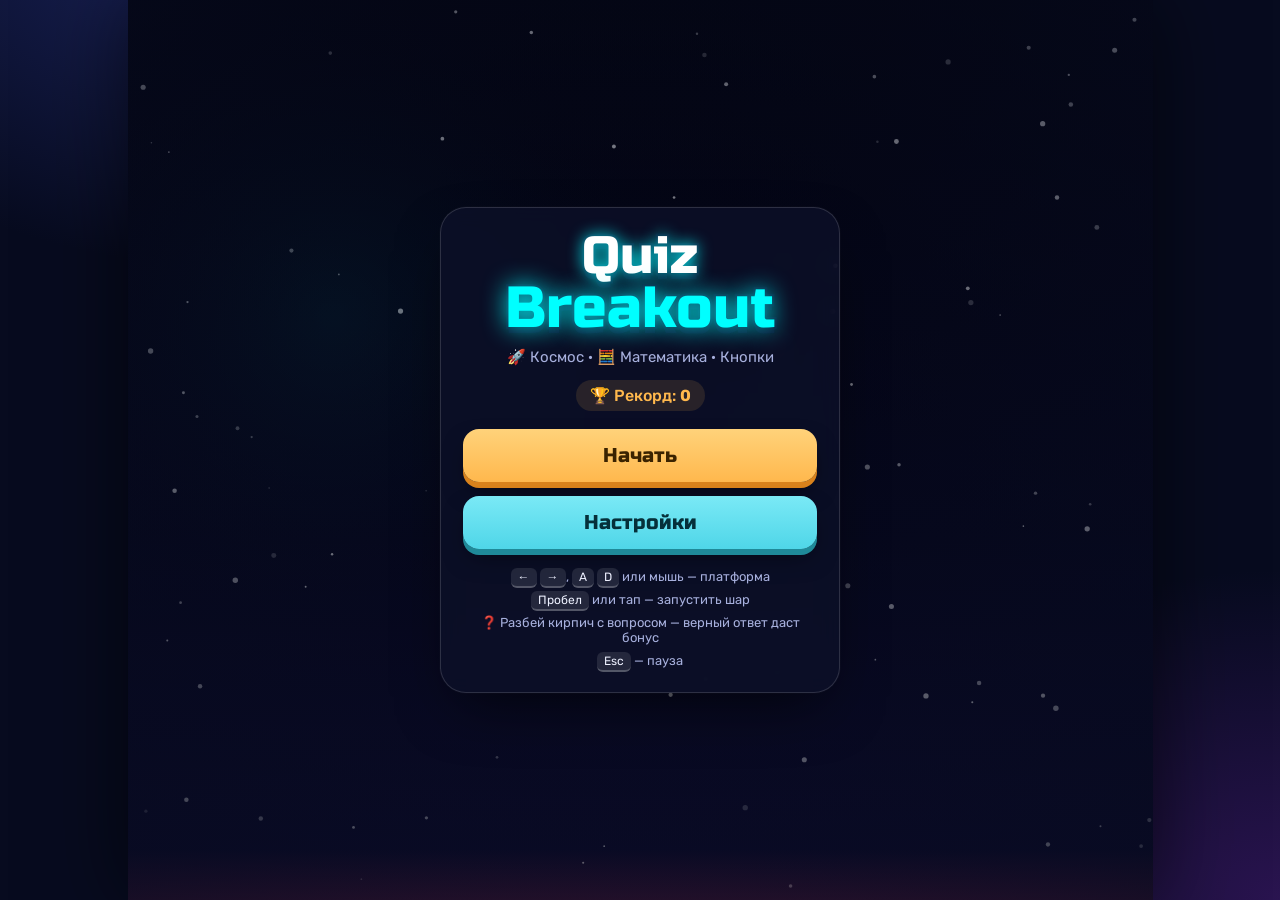
==== index.html @ 626467c3 "QuizBreakout: образовательная игра — арканоид с квизом Чистый JavaScript + Canvas, графика из эмодзи" ====
<!DOCTYPE html>
<html lang="ru">
<head>
  <meta charset="UTF-8">
  <meta name="viewport" content="width=device-width, initial-scale=1.0, viewport-fit=cover">
  <title>Quiz Breakout</title>
  <!-- Подключаем файл с оформлением.
       ?v=1 — номер версии: меняем его при каждом обновлении игры,
       чтобы браузер не брал старый файл из кэша -->
  <link rel="stylesheet" href="style.css?v=1">
</head>
<body>

<!-- ↓↓↓ Для CodePen копируйте в окно HTML всё, что ниже этой строки ↓↓↓
     Только эту часть! CodePen сам подключает style.css и script.js.
     Если скопировать строки <link> или <script src>, игра загрузится дважды
     и появится ошибка «Identifier ... has already been declared». -->

<!-- «Сцена» — рамка игры. Внутри холст (canvas) и все экраны поверх него -->
<div class="stage" id="stage">

  <!-- Холст: здесь JavaScript рисует кирпичи, шар и платформу -->
  <canvas id="gameCanvas"></canvas>

  <!-- Панель во время игры -->
  <div class="hud hidden" id="hud">
    <div class="hud-top">
      <div class="hud-left">
        <div class="hud-box">
          <span class="hud-label">Жизни</span>
          <b class="hearts" id="lives">❤️❤️❤️</b>
        </div>
      </div>
      <div class="hud-box hud-center">
        <span class="hud-label">Очки</span>
        <b id="score">0</b>
      </div>
      <div class="hud-right">
        <div class="hud-box">
          <span class="hud-label">Уровень</span>
          <b id="level">1</b>
        </div>
        <button class="icon-btn" id="pauseButton" type="button" aria-label="Пауза">
          <svg viewBox="0 0 24 24" width="22" height="22"><rect x="6" y="5" width="4" height="14" rx="1.5" fill="currentColor"/><rect x="14" y="5" width="4" height="14" rx="1.5" fill="currentColor"/></svg>
        </button>
      </div>
    </div>
    <!-- Улучшения, которые уже взяли -->
    <div class="weapon" id="perkChips"></div>
    <!-- Подсказка: как запустить шар -->
    <div class="launch-hint hidden" id="launchHint">Пробел или тап — запустить шар</div>
    <!-- Полоска здоровья босса -->
    <div class="boss-bar hidden" id="bossBar">
      <span id="bossName">Босс</span>
      <div class="bar"><div class="bar-fill" id="bossFill"></div></div>
    </div>
  </div>

  <!-- Обратный отсчёт 3 - 2 - 1 -->
  <div class="countdown hidden" id="countdown"></div>

  <!-- Всплывающая надпись -->
  <div class="toast" id="toast"></div>

  <!-- ЭКРАН 1. Стартовое меню -->
  <section class="screen" id="menuScreen">
    <div class="card">
      <h1 class="title">
        <span class="title-top">Quiz</span>
        <span class="title-bottom">Breakout</span>
      </h1>
      <p class="subtitle" id="menuInfo">Разбивай кирпичи, отвечай на вопросы, получай бонусы!</p>
      <div class="best">🏆 Рекорд: <b id="menuBest">0</b></div>
      <div class="buttons">
        <button class="btn" id="startButton" type="button">Начать</button>
        <button class="btn btn-secondary" id="settingsButton" type="button">Настройки</button>
      </div>
      <div class="howto">
        <div><kbd>←</kbd> <kbd>→</kbd>, <kbd>A</kbd> <kbd>D</kbd> или мышь — платформа</div>
        <div><kbd>Пробел</kbd> или тап — запустить шар</div>
        <div>❓ Разбей кирпич с вопросом — верный ответ даст бонус</div>
        <div><kbd>Esc</kbd> — пауза</div>
      </div>
    </div>
  </section>

  <!-- ЭКРАН 3. Выбор сложности -->
  <section class="screen hidden" id="difficultyScreen">
    <div class="card card-wide">
      <h2 class="screen-title">Выбери сложность</h2>
      <div class="choice-grid" id="difficultyChoices"></div>
    </div>
  </section>

  <!-- ЭКРАН 4. Вопрос (квиз) -->
  <section class="screen hidden" id="quizScreen">
    <div class="card quiz-card" id="quizCard">
      <div class="quiz-subject" id="quizSubject">🧮 Математика</div>
      <div class="quiz-question" id="quizQuestion">8 × 7 = ?</div>
      <div class="quiz-options" id="quizOptions"></div>
      <form class="quiz-form hidden" id="quizForm" autocomplete="off">
        <input class="quiz-input" id="quizInput" type="text" placeholder="Ответ" autocomplete="off" autocapitalize="characters" spellcheck="false">
        <button class="btn btn-small" type="submit">Ответить ⏎</button>
      </form>
      <div class="quiz-hint" id="quizHint">Верный ответ — бонус!</div>
    </div>
  </section>

  <!-- ЭКРАН 5. Улучшения (рогалик) -->
  <section class="screen hidden" id="perkScreen">
    <div class="card card-wide">
      <h2 class="screen-title">Верно! Выбери бонус</h2>
      <div class="choice-grid" id="perkChoices"></div>
    </div>
  </section>

  <!-- ЭКРАН 6. Настройки -->
  <section class="screen screen-settings hidden" id="settingsScreen">
    <div class="settings-panel">
      <div class="settings-header">
        <h2>Настройки</h2>
        <button class="icon-btn" id="settingsClose" type="button" aria-label="Закрыть">✕</button>
      </div>

      <div class="setting">
        <h3>Мир</h3>
        <div class="options options-cards" id="themeOptions"></div>
      </div>

      <div class="setting">
        <h3>Предмет</h3>
        <div class="options options-cards" id="subjectOptions"></div>
      </div>

      <div class="setting">
        <h3>Как отвечать</h3>
        <div class="options options-cards" id="inputOptions"></div>
      </div>

      <div class="setting">
        <h3>Звук</h3>
        <div class="row">
          <label class="switch">
            <input type="checkbox" id="soundToggle">
            <span class="switch-slider"></span>
          </label>
          <input class="volume" type="range" id="volumeRange" min="0" max="100" step="5" aria-label="Громкость">
        </div>
      </div>

      <div class="settings-footer">
        <button class="btn btn-ghost btn-small" id="resetBestButton" type="button">Сбросить рекорд</button>
        <button class="btn btn-small" id="settingsDone" type="button">Готово</button>
      </div>
    </div>
  </section>

  <!-- ЭКРАН 7. Пауза -->
  <section class="screen hidden" id="pauseScreen">
    <div class="card">
      <h2 class="screen-title">Пауза</h2>
      <div class="buttons">
        <button class="btn" id="resumeButton" type="button">Продолжить</button>
        <button class="btn btn-secondary" id="pauseMenuButton" type="button">В меню</button>
      </div>
    </div>
  </section>

  <!-- ЭКРАН 8. Игра окончена -->
  <section class="screen hidden" id="gameOverScreen">
    <div class="card">
      <h2 class="over-title">GAME OVER</h2>
      <div class="new-record hidden" id="newRecord">Новый рекорд!</div>
      <div class="stats">
        <div class="stat"><span>Очки</span><b id="finalScore">0</b></div>
        <div class="stat"><span>Уровни</span><b id="finalLevels">0</b></div>
        <div class="stat"><span>Ответы</span><b id="finalAnswers">0</b></div>
      </div>
      <div class="best">🏆 Рекорд: <b id="finalBest">0</b></div>
      <div class="buttons">
        <button class="btn" id="restartButton" type="button">Рестарт</button>
        <button class="btn btn-secondary" id="overMenuButton" type="button">В меню</button>
      </div>
    </div>
  </section>

</div>

<!-- ↑↑↑ Для CodePen копируйте до этой строки (строку <script> ниже — НЕ копировать) ↑↑↑ -->

<!-- Подключаем файл с логикой игры (номер версии — как у style.css) -->
<script src="script.js?v=1"></script>
</body>
</html>
---- style.css ----
/* =========================================================
   QUIZ BREAKOUT (АРКАНОИД) — оформление (цвета, шрифты, экраны, кнопки)
   ========================================================= */

/* Шрифты Google Fonts: Russo One — заголовки и цифры, Rubik — текст */
@import url('https://fonts.googleapis.com/css2?family=Russo+One&family=Rubik:wght@400;500;700&display=swap');

/* ---------- Цвета игры (переменные) ---------- */
/* --accent JavaScript меняет под выбранный мир */
:root {
  --bg: #070b1f;
  --panel: rgba(12, 16, 40, 0.84);
  --line: rgba(255, 255, 255, 0.14);
  --text: #eef1ff;
  --dim: #a7b0dd;
  --accent: #00ffff;
  --amber: #ffb84d;
  --amber-light: #ffd27a;
  --amber-dark: #d9821c;
  --cyan: #4fd6e8;
  --cyan-dark: #1f8a99;
  --good: #39d97a;
  --bad: #ff4d6d;
  --outline: #0d1030;
}

* {
  box-sizing: border-box;
}

html,
body {
  margin: 0;
  height: 100%;
}

body {
  display: flex;
  align-items: center;
  justify-content: center;
  overflow: hidden;
  background:
    radial-gradient(900px 600px at 20% -10%, #1c2560 0%, transparent 60%),
    radial-gradient(800px 600px at 100% 100%, #2a1450 0%, transparent 55%),
    var(--bg);
  color: var(--text);
  font-family: 'Rubik', sans-serif;
  user-select: none;
  -webkit-user-select: none;
  -webkit-tap-highlight-color: transparent;
}

/* ---------- Сцена и холст ---------- */
/* Размер сцены задаёт JavaScript (функция resizeGame) */
.stage {
  position: relative;
  overflow: hidden;
  box-shadow: 0 0 80px rgba(0, 0, 0, 0.6);
  touch-action: none; /* чтобы касание не прокручивало страницу */
}

#gameCanvas {
  display: block;
  width: 100%;
  height: 100%;
}

.hidden {
  display: none !important;
}

/* ---------- Панель во время игры (HUD) ---------- */
.hud {
  position: absolute;
  inset: 0;
  padding: 12px;
  pointer-events: none; /* касания проходят сквозь панель */
}

.hud-top {
  display: flex;
  justify-content: space-between;
  align-items: flex-start;
  gap: 8px;
}

.hud-box {
  display: flex;
  flex-direction: column;
  padding: 6px 12px;
  border: 1px solid var(--line);
  border-radius: 14px;
  background: var(--panel);
  backdrop-filter: blur(8px);
}

.hud-label {
  color: var(--dim);
  font-size: 11px;
  font-weight: 700;
  letter-spacing: 0.04em;
  text-transform: uppercase;
  white-space: nowrap;
}

.hud-box b {
  font-family: 'Russo One', sans-serif;
  font-size: 22px;
  font-weight: 400;
  line-height: 1.15;
}

.hud-hp {
  min-width: 140px;
}

.hud-hp b {
  font-size: 14px;
}

.hud-center {
  align-items: center;
}

.hud-center b {
  color: var(--accent);
  text-shadow: 0 0 12px var(--accent);
}

.hud-right {
  display: flex;
  gap: 8px;
  align-items: flex-start;
}

.bar {
  height: 10px;
  margin: 5px 0 3px;
  border-radius: 999px;
  background: rgba(255, 255, 255, 0.12);
  overflow: hidden;
}

.bar-fill {
  width: 100%;
  height: 100%;
  border-radius: 999px;
  background: linear-gradient(90deg, var(--bad), #ff9f43, var(--good));
  background-size: 300% 100%;
  transition: width 0.25s;
}

.weapon {
  position: absolute;
  left: 12px;
  bottom: 12px;
  display: flex;
  flex-wrap: wrap;
  gap: 6px;
  max-width: calc(100% - 24px);
}

.chip {
  padding: 4px 10px;
  border: 1px solid var(--line);
  border-radius: 999px;
  background: var(--panel);
  font-size: 12px;
  font-weight: 500;
  white-space: nowrap;
}

.boss-bar {
  position: absolute;
  top: 78px;
  left: 50%;
  width: min(420px, 80%);
  transform: translateX(-50%);
  text-align: center;
  font-family: 'Russo One', sans-serif;
  font-size: 14px;
  color: var(--bad);
  text-shadow: 0 0 10px var(--bad);
}

.boss-bar .bar {
  height: 12px;
  border: 1px solid rgba(255, 77, 109, 0.6);
}

.boss-bar .bar-fill {
  background: linear-gradient(90deg, #ff2a5c, #ff7a45);
}

.icon-btn {
  pointer-events: auto;
  display: grid;
  place-items: center;
  width: 44px;
  height: 44px;
  border: 1px solid var(--line);
  border-radius: 14px;
  background: var(--panel);
  color: #fff;
  font-size: 18px;
  cursor: pointer;
  backdrop-filter: blur(8px);
}

/* ---------- Экраны ---------- */
.screen {
  position: absolute;
  inset: 0;
  display: flex;
  align-items: center;
  justify-content: center;
  padding: 14px;
  background: radial-gradient(circle at 50% 45%, rgba(7, 11, 31, 0.3), rgba(7, 11, 31, 0.75));
  animation: fadeIn 0.2s ease;
}

.card {
  width: min(400px, 100%);
  max-height: 100%;
  overflow-y: auto;
  padding: 24px 22px;
  border: 1px solid var(--line);
  border-radius: 26px;
  background: var(--panel);
  box-shadow: 0 24px 60px -20px rgba(0, 0, 0, 0.7), 0 0 0 1px rgba(255, 255, 255, 0.02);
  backdrop-filter: blur(10px);
  text-align: center;
  animation: rise 0.3s cubic-bezier(0.2, 0.9, 0.3, 1.2);
}

.card-wide {
  width: min(720px, 100%);
}

/* Заголовок игры с неоновым свечением в цвет мира */
.title {
  margin: 0 0 6px;
  font-family: 'Russo One', sans-serif;
  font-weight: 400;
  line-height: 0.95;
}

.title span {
  display: block;
  -webkit-text-stroke: 5px var(--outline);
  paint-order: stroke fill;
}

.title-top {
  font-size: 52px;
  color: #fff;
  text-shadow: 0 0 16px var(--accent), 0 6px 0 var(--outline);
}

.title-bottom {
  font-size: 58px;
  color: var(--accent);
  text-shadow: 0 0 24px var(--accent), 0 6px 0 var(--outline);
}

.subtitle {
  margin: 12px 0 14px;
  color: var(--dim);
  font-size: 15px;
}

.best {
  display: inline-block;
  margin-bottom: 18px;
  padding: 6px 14px;
  border-radius: 999px;
  background: rgba(255, 184, 77, 0.12);
  color: var(--amber);
  font-weight: 500;
}

.screen-title {
  margin: 0 0 16px;
  font-family: 'Russo One', sans-serif;
  font-size: 28px;
  font-weight: 400;
}

.buttons {
  display: flex;
  flex-direction: column;
  gap: 14px;
}

.howto {
  display: grid;
  gap: 8px;
  margin-top: 20px;
  color: var(--dim);
  font-size: 13px;
}

kbd {
  padding: 2px 7px;
  border-radius: 6px;
  background: rgba(255, 255, 255, 0.1);
  border-bottom: 2px solid rgba(255, 255, 255, 0.22);
  color: var(--text);
  font-family: inherit;
  font-size: 12px;
}

/* ---------- Кнопки (объёмные, «нажимаются» вниз) ---------- */
.btn {
  padding: 14px 28px;
  border: 0;
  border-radius: 16px;
  background: linear-gradient(180deg, var(--amber-light), var(--amber));
  box-shadow: 0 6px 0 var(--amber-dark), 0 12px 24px -6px rgba(0, 0, 0, 0.5);
  color: #3b2300;
  font-family: 'Russo One', sans-serif;
  font-size: 20px;
  cursor: pointer;
  transition: transform 0.1s, box-shadow 0.1s, filter 0.15s;
}

.btn:hover {
  filter: brightness(1.07);
}

.btn:active {
  transform: translateY(4px);
  box-shadow: 0 2px 0 var(--amber-dark);
}

.btn-secondary {
  background: linear-gradient(180deg, #7ae9f6, var(--cyan));
  box-shadow: 0 6px 0 var(--cyan-dark), 0 12px 24px -6px rgba(0, 0, 0, 0.5);
  color: #05303a;
}

.btn-secondary:active {
  box-shadow: 0 2px 0 var(--cyan-dark);
}

.btn-ghost {
  background: rgba(255, 255, 255, 0.08);
  box-shadow: none;
  color: var(--dim);
}

.btn-ghost:active {
  box-shadow: none;
}

.btn-small {
  padding: 11px 18px;
  font-size: 15px;
}

/* ---------- Карточки выбора: герои, сложность, улучшения ---------- */
.choice-grid {
  display: grid;
  grid-template-columns: repeat(auto-fit, minmax(170px, 1fr));
  gap: 12px;
}

.choice {
  display: flex;
  flex-direction: column;
  align-items: center;
  gap: 6px;
  padding: 16px 12px;
  border: 2px solid var(--line);
  border-radius: 20px;
  background: rgba(255, 255, 255, 0.05);
  color: var(--text);
  font-family: inherit;
  cursor: pointer;
  transition: transform 0.15s, border-color 0.15s, box-shadow 0.15s;
}

.choice:hover,
.choice:focus-visible {
  transform: translateY(-4px);
  border-color: var(--accent);
  box-shadow: 0 0 22px -4px var(--accent);
  outline: none;
}

.choice-icon {
  font-size: 46px;
  line-height: 1.1;
}

.choice-title {
  font-family: 'Russo One', sans-serif;
  font-size: 18px;
}

.choice-desc {
  color: var(--dim);
  font-size: 13px;
  line-height: 1.35;
}

.choice-stats {
  display: grid;
  gap: 3px;
  width: 100%;
  margin-top: 4px;
  font-size: 12px;
  text-align: left;
}

.stat-row {
  display: flex;
  align-items: center;
  gap: 6px;
}

.stat-row span {
  width: 64px;
  color: var(--dim);
}

.stat-dots {
  letter-spacing: 1px;
  color: var(--accent);
}

/* ---------- Окно вопроса ---------- */
.quiz-card {
  width: min(460px, 100%);
  border-color: var(--accent);
  box-shadow: 0 0 40px -10px var(--accent), 0 24px 60px -20px rgba(0, 0, 0, 0.7);
}

.quiz-subject {
  color: var(--dim);
  font-size: 14px;
  font-weight: 700;
  letter-spacing: 0.06em;
  text-transform: uppercase;
}

.quiz-question {
  margin: 14px 0 18px;
  font-family: 'Russo One', sans-serif;
  font-size: 40px;
  letter-spacing: 0.04em;
  word-break: break-word;
}

.quiz-question small {
  display: block;
  margin-top: 6px;
  color: var(--dim);
  font-family: 'Rubik', sans-serif;
  font-size: 15px;
  letter-spacing: 0;
}

.quiz-options {
  display: grid;
  grid-template-columns: 1fr 1fr;
  gap: 12px;
}

.quiz-option {
  min-height: 64px;
  padding: 12px;
  border: 2px solid var(--line);
  border-radius: 18px;
  background: rgba(255, 255, 255, 0.07);
  color: #fff;
  font-family: 'Russo One', sans-serif;
  font-size: 24px;
  cursor: pointer;
  transition: transform 0.12s, border-color 0.12s, background 0.12s;
}

.quiz-option:hover {
  transform: translateY(-3px);
  border-color: var(--accent);
  background: rgba(255, 255, 255, 0.12);
}

.quiz-option.right {
  border-color: var(--good);
  background: rgba(57, 217, 122, 0.3);
}

.quiz-option.wrong {
  border-color: var(--bad);
  background: rgba(255, 77, 109, 0.3);
}

.quiz-form {
  display: flex;
  gap: 10px;
}

.quiz-input {
  flex: 1;
  min-width: 0;
  padding: 14px 16px;
  border: 2px solid var(--accent);
  border-radius: 16px;
  outline: none;
  background: rgba(0, 0, 0, 0.35);
  color: #fff;
  font-family: 'Russo One', sans-serif;
  font-size: 24px;
  text-align: center;
  text-transform: uppercase;
}

.quiz-hint {
  margin-top: 14px;
  color: var(--dim);
  font-size: 13px;
}

/* Окно мигает красным при неверном ответе и зелёным при верном */
.quiz-card.flash-bad {
  animation: flashBad 0.6s ease;
}

.quiz-card.flash-good {
  animation: flashGood 0.5s ease;
}

/* ---------- Экран настроек ---------- */
.screen-settings {
  justify-content: flex-end;
  align-items: stretch;
  background: linear-gradient(90deg, transparent 30%, rgba(7, 11, 31, 0.6));
}

.settings-panel {
  width: min(420px, 100%);
  max-height: 100%;
  overflow-x: hidden;
  overflow-y: auto;
  padding: 18px 20px 20px;
  border: 1px solid var(--line);
  border-radius: 24px;
  background: var(--panel);
  backdrop-filter: blur(10px);
  animation: slideIn 0.3s ease;
}

.settings-header {
  display: flex;
  justify-content: space-between;
  align-items: center;
}

.settings-header h2 {
  margin: 0;
  font-family: 'Russo One', sans-serif;
  font-size: 24px;
  font-weight: 400;
}

.setting {
  padding: 12px 0;
  border-bottom: 1px solid var(--line);
}

.setting h3 {
  margin: 0 0 10px;
  color: var(--dim);
  font-size: 12px;
  font-weight: 700;
  letter-spacing: 0.06em;
  text-transform: uppercase;
}

.row {
  display: flex;
  align-items: center;
  justify-content: space-between;
  gap: 16px;
}

.options {
  display: flex;
  flex-wrap: wrap;
  gap: 8px;
}

.options-cards .option {
  flex: 1;
  min-width: 100px;
}

.option {
  display: flex;
  flex-direction: column;
  align-items: center;
  gap: 4px;
  padding: 10px 8px;
  border: 2px solid transparent;
  border-radius: 14px;
  background: rgba(255, 255, 255, 0.05);
  color: var(--dim);
  font-family: inherit;
  font-size: 12px;
  cursor: pointer;
  transition: transform 0.15s, border-color 0.15s, background 0.15s;
}

.option:hover {
  transform: translateY(-2px);
}

.option.selected {
  border-color: var(--accent);
  background: rgba(255, 255, 255, 0.1);
  color: #fff;
}

.option-icon {
  font-size: 26px;
}

.option-title {
  color: #fff;
  font-size: 14px;
  font-weight: 700;
}

.settings-footer {
  display: flex;
  justify-content: space-between;
  gap: 10px;
  padding-top: 16px;
}

/* Переключатель (вкл/выкл) */
.switch {
  position: relative;
  flex-shrink: 0;
  width: 52px;
  height: 30px;
  cursor: pointer;
}

.switch input {
  position: absolute;
  opacity: 0;
}

.switch-slider {
  position: absolute;
  inset: 0;
  border-radius: 999px;
  background: rgba(255, 255, 255, 0.15);
  transition: background 0.2s;
}

.switch-slider::before {
  content: '';
  position: absolute;
  top: 4px;
  left: 4px;
  width: 22px;
  height: 22px;
  border-radius: 50%;
  background: #fff;
  transition: transform 0.2s;
}

.switch input:checked + .switch-slider {
  background: var(--amber);
}

.switch input:checked + .switch-slider::before {
  transform: translateX(22px);
}

.volume {
  flex: 1;
  accent-color: var(--amber);
}

.volume:disabled {
  opacity: 0.35;
}

/* ---------- Экран «Игра окончена» ---------- */
.over-title {
  margin: 0 0 14px;
  font-family: 'Russo One', sans-serif;
  font-size: 46px;
  font-weight: 400;
  color: var(--bad);
  -webkit-text-stroke: 4px var(--outline);
  paint-order: stroke fill;
  text-shadow: 0 0 24px var(--bad);
}

.stats {
  display: flex;
  gap: 10px;
  margin-bottom: 14px;
}

.stat {
  flex: 1;
  padding: 10px 6px;
  border-radius: 16px;
  background: rgba(255, 255, 255, 0.07);
}

.stat span {
  display: block;
  color: var(--dim);
  font-size: 12px;
}

.stat b {
  font-family: 'Russo One', sans-serif;
  font-size: 28px;
  font-weight: 400;
}

.new-record {
  display: inline-block;
  margin-bottom: 14px;
  padding: 6px 16px;
  border-radius: 999px;
  background: linear-gradient(90deg, var(--accent), var(--amber));
  color: #10132e;
  font-weight: 700;
  animation: pulse 1s ease-in-out infinite;
}

/* ---------- Обратный отсчёт и всплывающая надпись ---------- */
.countdown {
  position: absolute;
  inset: 0;
  display: grid;
  place-items: center;
  pointer-events: none;
  font-family: 'Russo One', sans-serif;
  font-size: 150px;
  color: #fff;
  -webkit-text-stroke: 6px var(--outline);
  paint-order: stroke fill;
  text-shadow: 0 0 30px var(--accent), 0 8px 0 var(--outline);
}

.countdown span {
  animation: countPop 0.7s ease-out both;
}

.countdown .go {
  font-size: 90px;
  color: var(--accent);
}

.toast {
  position: absolute;
  top: 26%;
  left: 50%;
  transform: translateX(-50%);
  opacity: 0;
  pointer-events: none;
  white-space: nowrap;
  font-family: 'Russo One', sans-serif;
  font-size: 30px;
  color: #fff;
  -webkit-text-stroke: 4px var(--outline);
  paint-order: stroke fill;
  text-shadow: 0 0 18px var(--accent);
}

.toast.show {
  animation: toast 1.6s ease both;
}

/* ---------- Анимации ---------- */
@keyframes fadeIn {
  from { opacity: 0; }
  to { opacity: 1; }
}

@keyframes rise {
  from { opacity: 0; transform: translateY(24px) scale(0.96); }
  to { opacity: 1; transform: none; }
}

@keyframes slideIn {
  from { opacity: 0; transform: translateX(40px); }
  to { opacity: 1; transform: none; }
}

@keyframes pulse {
  0%, 100% { transform: scale(1); }
  50% { transform: scale(1.07); }
}

@keyframes flashBad {
  0%, 100% { background: var(--panel); }
  20%, 60% { background: rgba(255, 77, 109, 0.75); }
  40%, 80% { background: rgba(255, 77, 109, 0.25); }
}

@keyframes flashGood {
  0%, 100% { background: var(--panel); }
  40% { background: rgba(57, 217, 122, 0.6); }
}

@keyframes countPop {
  0% { opacity: 0; transform: scale(2.2); }
  30% { opacity: 1; transform: scale(1); }
  80% { opacity: 1; transform: scale(0.95); }
  100% { opacity: 0; transform: scale(0.7); }
}

@keyframes toast {
  0% { opacity: 0; transform: translate(-50%, 20px) scale(0.8); }
  15% { opacity: 1; transform: translate(-50%, 0) scale(1.05); }
  25% { transform: translate(-50%, 0) scale(1); }
  80% { opacity: 1; }
  100% { opacity: 0; transform: translate(-50%, -20px); }
}

/* ---------- Телефоны ---------- */
@media (max-width: 640px) {
  .screen-settings {
    align-items: flex-end;
    padding: 10px;
  }

  .settings-panel {
    max-height: 80%;
  }

  .hud-hp {
    min-width: 110px;
  }

  .hud-box b {
    font-size: 18px;
  }

  .title-top { font-size: 42px; }
  .title-bottom { font-size: 46px; }
  .quiz-question { font-size: 32px; }
  .quiz-option { font-size: 20px; }
  .choice-grid { grid-template-columns: 1fr; }
  .choice { flex-direction: row; text-align: left; }
  .choice-icon { font-size: 38px; }
  .countdown { font-size: 120px; }
}

/* Если в системе включено «уменьшить движение» */
@media (prefers-reduced-motion: reduce) {
  .new-record {
    animation: none;
  }
}

/* =========================================================
   ДОПОЛНЕНИЯ ДЛЯ АРКАНОИДА
   ========================================================= */

.hud-left {
  display: flex;
  gap: 8px;
  align-items: flex-start;
}

.hearts {
  font-size: 20px;
  letter-spacing: 2px;
}

.launch-hint {
  position: absolute;
  bottom: 120px;
  left: 50%;
  transform: translateX(-50%);
  padding: 8px 16px;
  border-radius: 999px;
  background: var(--panel);
  color: #fff;
  font-weight: 700;
  white-space: nowrap;
  animation: blink 1.1s ease-in-out infinite;
}

@keyframes blink {
  0%, 100% { opacity: 1; }
  50% { opacity: 0.3; }
}

@media (max-width: 640px) {
  .hud-box {
    padding: 3px 8px;
  }

  .hud-box b,
  .hearts {
    font-size: 15px;
  }

  .boss-bar {
    top: 58px;
  }
}
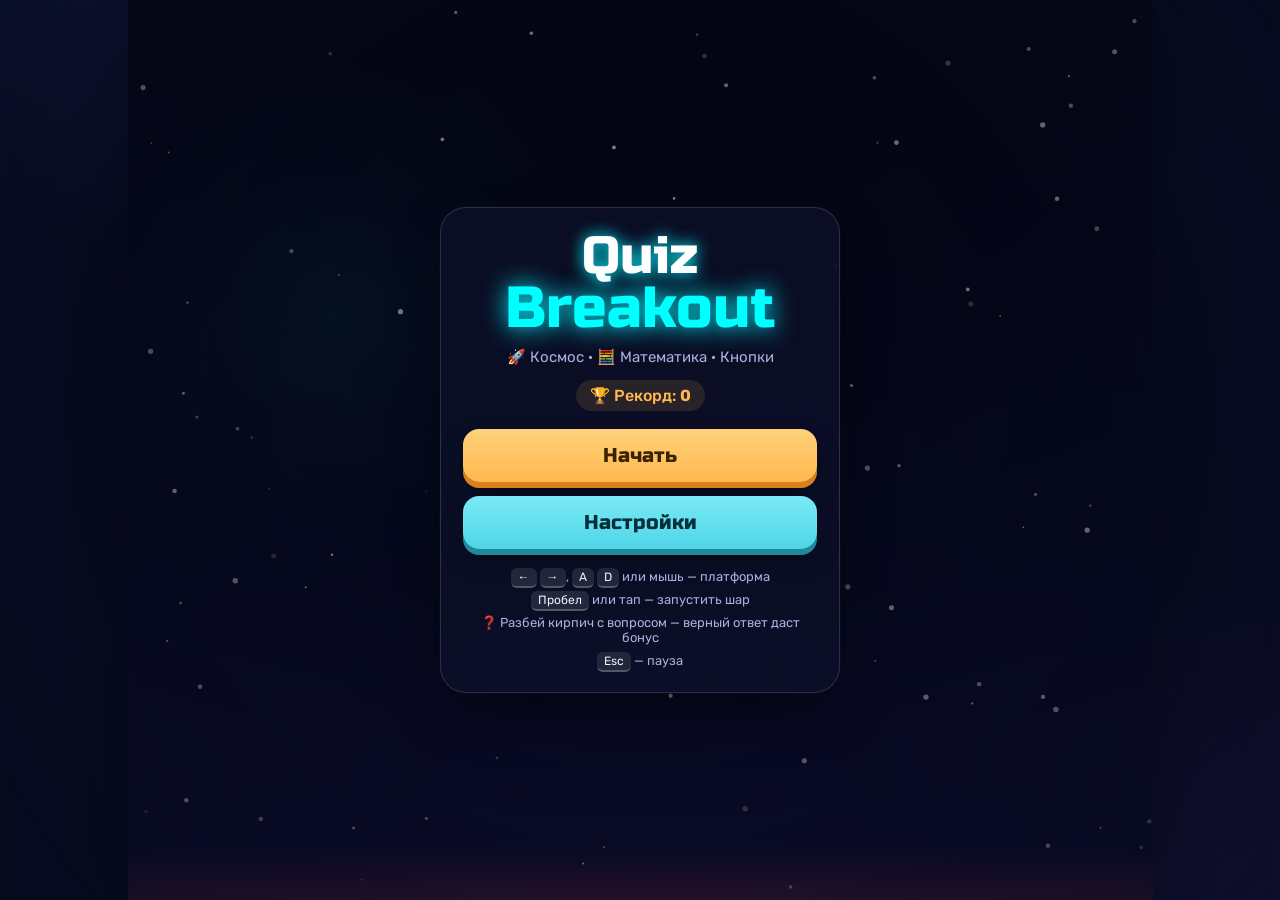
==== commit c3de187e: "Вёрстка: ровная верхняя панель, экраны на всё окно, переносы подсказок - Верхняя панель — сетка из т" ====
--- a/index.html
+++ b/index.html
@@ -5,9 +5,9 @@
   <meta name="viewport" content="width=device-width, initial-scale=1.0, viewport-fit=cover">
   <title>Quiz Breakout</title>
   <!-- Подключаем файл с оформлением.
-       ?v=1 — номер версии: меняем его при каждом обновлении игры,
+       ?v=2 — номер версии: меняем его при каждом обновлении игры,
        чтобы браузер не брал старый файл из кэша -->
-  <link rel="stylesheet" href="style.css?v=1">
+  <link rel="stylesheet" href="style.css?v=2">
 </head>
 <body>
 
@@ -189,6 +189,6 @@
 <!-- ↑↑↑ Для CodePen копируйте до этой строки (строку <script> ниже — НЕ копировать) ↑↑↑ -->
 
 <!-- Подключаем файл с логикой игры (номер версии — как у style.css) -->
-<script src="script.js?v=1"></script>
+<script src="script.js?v=2"></script>
 </body>
 </html>
--- a/style.css
+++ b/style.css
@@ -913,3 +913,84 @@
     top: 58px;
   }
 }
+
+/* =========================================================
+   РОВНАЯ ВЕРХНЯЯ ПАНЕЛЬ И ЭКРАНЫ
+   ========================================================= */
+
+/* Сетка: левая и правая колонки одинаковой ширины (1fr),
+   поэтому средний блок стоит точно по центру */
+.hud-top {
+  display: grid;
+  grid-template-columns: 1fr auto 1fr;
+  align-items: start;
+}
+
+.hud-top > :first-child {
+  justify-self: start;
+}
+
+.hud-top > :last-child {
+  justify-self: end;
+}
+
+.hud-left,
+.hud-right {
+  display: flex;
+  gap: 8px;
+  align-items: stretch;
+}
+
+/* Все блоки одной высоты, содержимое по центру */
+.hud-top .hud-box {
+  justify-content: center;
+  min-width: 80px;
+  height: 54px;
+  text-align: center;
+}
+
+.hud-top .hud-label {
+  line-height: 16px;
+}
+
+.hud-top .icon-btn {
+  width: 54px;
+  height: 54px;
+}
+
+/* Экраны (меню, вопрос, улучшения, настройки…) — на всё окно,
+   даже если игровое поле на телефоне узкой полосой */
+.screen {
+  position: fixed;
+}
+
+/* Длинные подсказки переносятся, а не обрезаются краем экрана */
+.toast {
+  width: max-content;
+  max-width: 92%;
+  white-space: normal;
+  text-align: center;
+  line-height: 1.15;
+}
+
+@media (max-width: 700px) {
+  .hud-top .hud-box {
+    min-width: 0;
+    height: 40px;
+    padding: 2px 8px;
+  }
+
+  .hud-top .hud-label {
+    line-height: 12px;
+  }
+
+  .hud-top .icon-btn {
+    width: 40px;
+    height: 40px;
+  }
+
+  .hud-left,
+  .hud-right {
+    gap: 4px;
+  }
+}
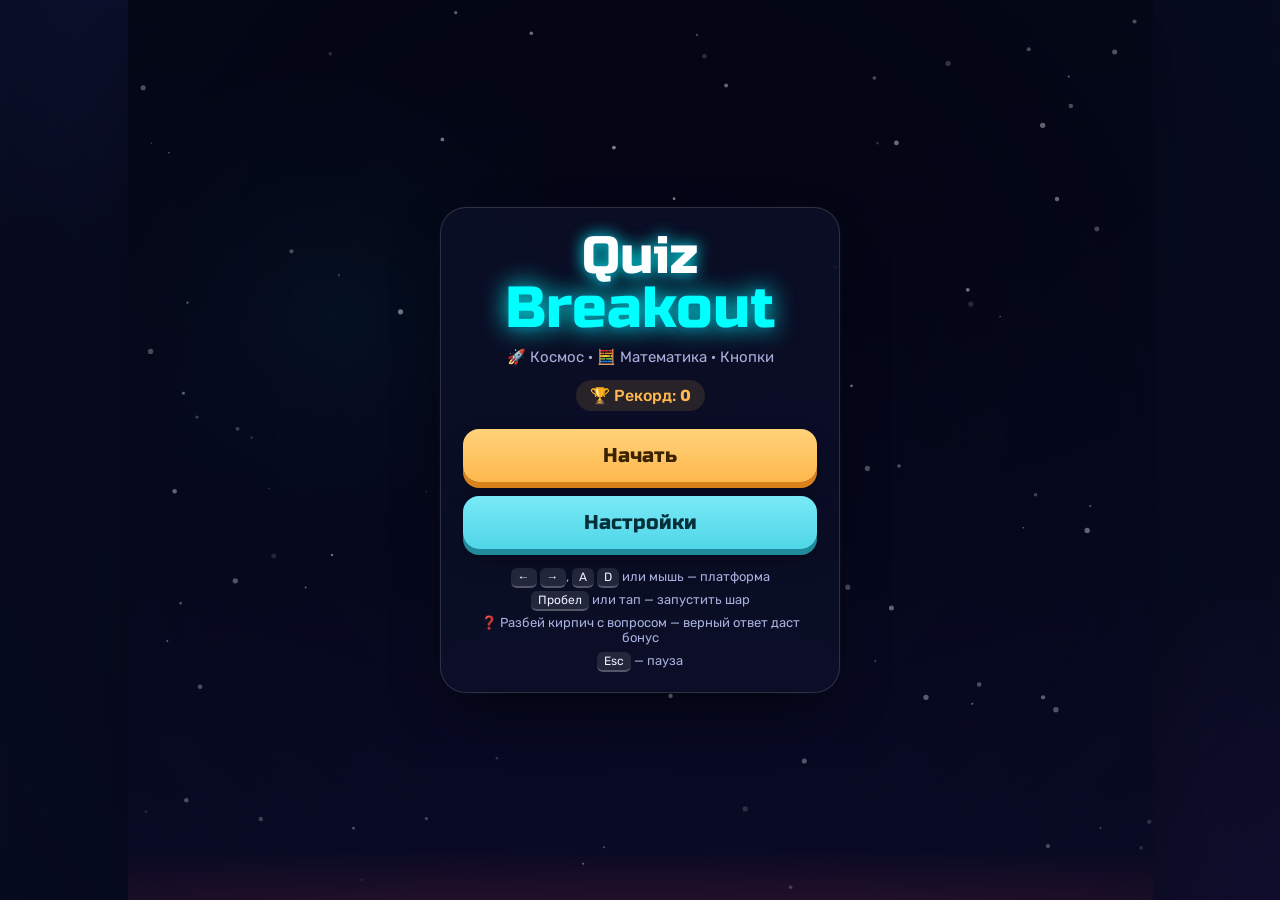
==== commit bbf07d10: "Новый предмет «История России» и выбор предмета перед игрой - 4 предмета: математика, русский, англи" ====
--- a/index.html
+++ b/index.html
@@ -5,9 +5,9 @@
   <meta name="viewport" content="width=device-width, initial-scale=1.0, viewport-fit=cover">
   <title>Quiz Breakout</title>
   <!-- Подключаем файл с оформлением.
-       ?v=2 — номер версии: меняем его при каждом обновлении игры,
+       ?v=3 — номер версии: меняем его при каждом обновлении игры,
        чтобы браузер не брал старый файл из кэша -->
-  <link rel="stylesheet" href="style.css?v=2">
+  <link rel="stylesheet" href="style.css?v=3">
 </head>
 <body>
 
@@ -87,7 +87,10 @@
   <!-- ЭКРАН 3. Выбор сложности -->
   <section class="screen hidden" id="difficultyScreen">
     <div class="card card-wide">
-      <h2 class="screen-title">Выбери сложность</h2>
+      <h2 class="screen-title">Выбери предмет и сложность</h2>
+      <h3 class="pick-title">Предмет</h3>
+      <div class="options options-cards subject-pick" id="subjectQuick"></div>
+      <h3 class="pick-title">Сложность</h3>
       <div class="choice-grid" id="difficultyChoices"></div>
     </div>
   </section>
@@ -189,6 +192,6 @@
 <!-- ↑↑↑ Для CodePen копируйте до этой строки (строку <script> ниже — НЕ копировать) ↑↑↑ -->
 
 <!-- Подключаем файл с логикой игры (номер версии — как у style.css) -->
-<script src="script.js?v=2"></script>
+<script src="script.js?v=3"></script>
 </body>
 </html>
--- a/style.css
+++ b/style.css
@@ -994,3 +994,57 @@
     gap: 4px;
   }
 }
+
+/* ---------- Предмет на экране сложности и длинные вопросы ---------- */
+.pick-title {
+  margin: 4px 0 10px;
+  color: var(--dim);
+  font-size: 12px;
+  font-weight: 700;
+  letter-spacing: 0.06em;
+  text-align: left;
+  text-transform: uppercase;
+}
+
+.subject-pick {
+  margin-bottom: 16px;
+}
+
+/* Предметы ровной сеткой: 4 в ряд, на телефоне 2 × 2 */
+.subject-pick,
+#subjectOptions {
+  display: grid;
+  grid-template-columns: repeat(4, minmax(0, 1fr));
+}
+
+#subjectOptions {
+  grid-template-columns: repeat(2, minmax(0, 1fr));
+}
+
+@media (max-width: 560px) {
+  .subject-pick {
+    grid-template-columns: repeat(2, minmax(0, 1fr));
+  }
+}
+
+/* Длинный вопрос (история) — шрифт меньше, переносится по словам */
+.quiz-question.long {
+  font-size: 26px;
+  line-height: 1.25;
+  letter-spacing: 0;
+}
+
+/* Длинные варианты ответа — шрифт меньше */
+.quiz-options.long .quiz-option {
+  font-size: 17px;
+}
+
+@media (max-width: 640px) {
+  .quiz-question.long {
+    font-size: 21px;
+  }
+
+  .quiz-options.long .quiz-option {
+    font-size: 15px;
+  }
+}
